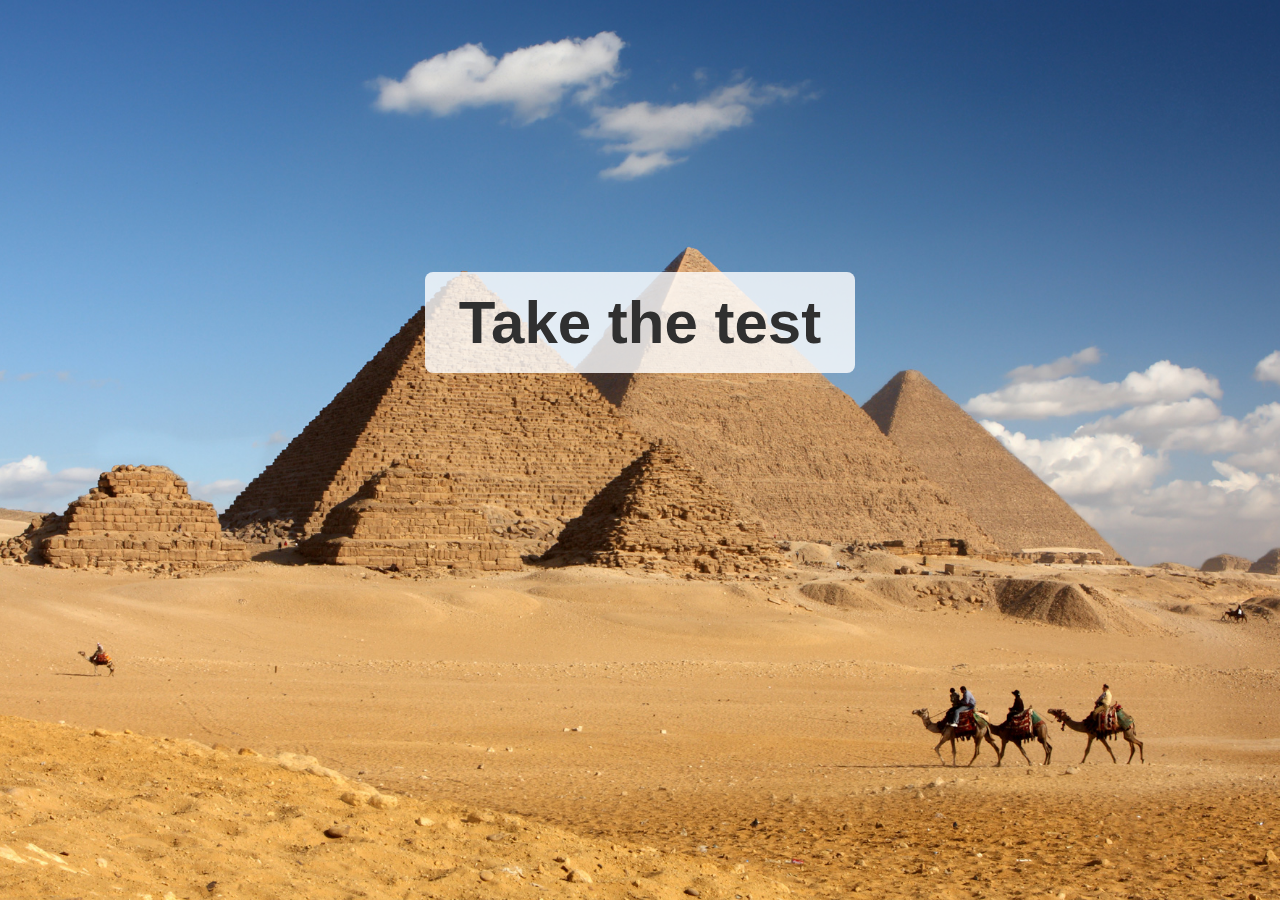
==== index.html @ 61d4b570 "first commit" ====
<!DOCTYPE HTML>

<html>
<head>	
	<!--Unless told otherwise, Safari assumes that page is 980px wide. This makes the page look zoomed out on an iPhone. The following tag remedies this.-->
	<meta name="viewport" content="user-scalable=no, width=device-width" />
	<!--Display web app in full screen mode when launched from web clip icon.-->
	<meta name="apple-mobile-web-app-capable" content="yes" />
	<title>HCAT: Historical Career Aptitude Test</title>
	<!--Link to stylesheet below.-->
	<link rel="stylesheet" href="screen.css" type="text/css" />
	<script type="text/javascript" src="javascript/jquery.js"></script>
	<script type="text/javascript" src="javascript/homeSearch.js"></script>
</head>
<body">
	<div class="homeButtons">
		<a href="questions.html">Take the test</a>
	</div>
</body>
</html>
---- screen.css ----
body {
	background: url(images/pyramid.jpeg) no-repeat center center fixed;
	-webkit-background-size: cover;
	-moz-background-size: cover;
	-o-background-size:cover;
	background-size: cover;
}

.homeButtons {
	text-align: center;
	min-width: 450px;
}

.homeButtons a {
	position: relative;
	top: 280px;
	background-color:rgba(255,255,255,0.8);
	color: #303030;
	font-family: Helvetica;
	font-weight: bold;
	font-size: 60px;
	text-align: center;
	padding: 17px 34px;
	text-decoration: none;
	border-radius: 8px;
	min-width: 300px;
}

.homeButtons a:hover {background-color: #FFCC66;}


/* OUTER IS NECCESSARY SO THAT WE CAN OFFSET THE NEXT AND BACK BUTTONS FROM THE CENTER
 */
 #outer {
	position: absolute;
	width: 1px; /*WIDTH NEEDS TO BE 1PX OR ELSE THE DIV COVERS THE WHOLE LINE */
	right: 0; /*NEEDED TO CENTER WITH ABSOLUTE POSITIONING*/
	left: 0;
	margin: 0 auto;
	top: 520px;
}

#nextButton {
	margin-left: 127px;
	position: relative;
	top: 35px;
}

#nextButton a {
	background-color:rgba(255,255,255,0.7);
	font-family: Helvetica;
	font-weight: bold;
	font-size: 30px;
	text-align: center;
	padding: 12px 24px;
	text-decoration: none;
	color: #303030;
	border-radius: 6px;
}

#nextButton a:hover { background-color: #FFCC66;}

#backButton {
	margin-left: -243px;
}

#backButton a {
	background-color:rgba(255,255,255,0.7);
	font-family: Helvetica;
	font-weight: bold;
	font-size: 30px;
	text-align: center;
	padding: 12px 24px;
	text-decoration: none;
	color: #303030;
	border-radius: 6px;
}

#backButton a:hover { background-color: #FFCC66;}

#container {
	text-align: center;
	font-family: Helvetica;
	position: relative;
	top: 5px;
}

#wrapper form {
	position: absolute;
	left: 0;
	right: 0;
	top: 300px;
	font-size: 35px;
	font-family: Helvetica;
	font-weight: bold;
	max-width: 750px;
	width: 80%;
	margin: 0 auto;
	padding: 12px 24px;
	background-color:rgba(255,255,255,0.7);
	border-radius: 8px;
	text-align: center;
	color: #303030;
	min-width: 320px;
}

#description {
	position: absolute;
	top: 150px;
	left: 400px;
	font-family: Helvetica;
	font-size: 30px;
}

#questionNumber {
	margin: 0 auto;
	top: 547px;
	max-width: 200px;
	position: absolute;
	right: 0;
	left: 0;
	font-size: 24px;
	font-family: Helvetica;
	font-weight: bold;
	padding: 12px 24px;
	text-decoration: none;
	text-align: center;
}

li {
	margin-bottom: 11px;
}
#header {margin: auto;}

h1 {
	font-size: 40px;
	font-family: Helvetica;
}
input[type=range] {    
	-webkit-appearance: none;
    width: 300px;
	background-color: rgba(255,255,255, 0.05);
} 
#pagewrap {
	max-width: 800px; /*anything longer than 480px will add extra padding and not center properly*/
	position: relative;
	top: 130px;
	margin: auto;
	border-radius: 8px;
	background-color:white;
	border: solid;
	border-width: 1.5px;
	border-color: #D0D0D0;
}

.scalebackground h1{
	max-width: 1150px;
	margin: auto;
	background-color:rgba(255,255,255,0.7);
	border-radius: 8px;
	padding: 12px 24px;
	color: #303030;
}

#templateWrap {
	background-color: rgba(255,255,255,0.8);
	margin: 4% 3%;
	padding: 10px 20px;
	color: #303030;
	border-radius: 6px;
	border: solid;
	border-width: 1.5px;
	border-color: #D0D0D0 ;
	min-width: 180px;
}

header h1{
	font-family: Helvetica;
	color: #383838;
}

.templateTitle {
	position: relative;
	text-align: left;
	font-family: Helvetica;
	font-weight: bold;
	color: #303030;
	min-width: 180px;
}
#pagewrap p {
	max-width: 750px;
}

.listTitle {
	font-family: Helvetica;
}

.listTitle p {
	white-space: nowrap;
	overflow: hidden;
	text-overflow: ellipsis;
	width: 100%;
	height: 40px;
	margin: 5px 0px;
	font-size: 14px;
}
#wrap {
	background-color: rgba(255,255,255,0.8);
	margin: 4% 3%;
	padding: 10px 20px;
	color: #303030;
	border-radius: 6px;
	border: solid;
	border-width: 1.5px;
	border-color: #D0D0D0 ;
	min-width: 275px;
}
 /* POSITIONING SUMMARY
-Relatively positioned elements are moved with respect to their normal position.
-Absolutely positioned elements are moved with respect to their containing block (as long as that block has an absolute, relative, or fixed position.
-Default for absolute is to shrink wrap to fit contents.
-Absolute positioning removes that element from the document flow, which means that the outer block will NOT automatically resize. (It is fine if both the inner and outer have a relative position. ONLY absolute positioning removes from the document flow).
-Default for element with absolute position is its static (normal) position.
-Fixed positioning: same as absolute but remains in place during scrolling. Reference to INITIAL position of container element.
*/

/*PADDING VS. MARGIN VS. BORDER VS. CONTENT
-Margin - Clears an area around the border. THE MARGIN DOES NOT HAVE A BACKGROUND COLOUR, it is completely transparent
-Border - A border that goes around the padding and content. The border is inherited from the colour property of the box
-Padding - Clears an area around the content. THE PADDING IS AFFECTED BY THE BACKGROUND COLOUR OF THE BOX
-Content - The content of the box, where text and images appear

-WHEN YOU SET WIDTH AND HEIGHT, YOU ARE SETTING THE SIZE OF THE CONTENT AREA. TO CALCULATE THE FULL SIZE OF AN ELEMENT, YOU MUST ALSO ADD THE PADDING, BORDERS AND MARGINS.

http://www.w3schools.com/css/css_boxmodel.asp
*/
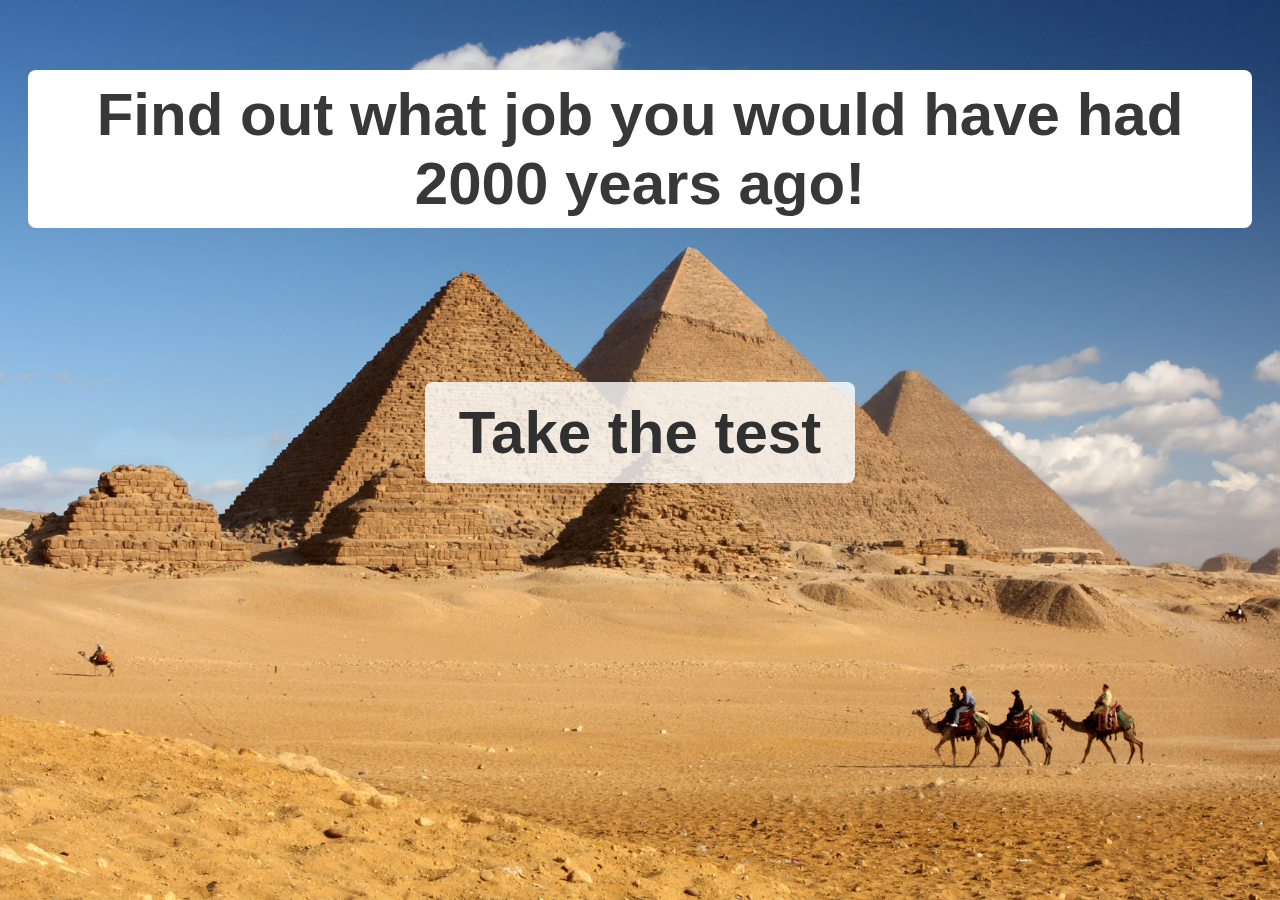
==== commit 35c6dc41: "added intro" ====
--- a/index.html
+++ b/index.html
@@ -9,12 +9,13 @@
 	<title>HCAT: Historical Career Aptitude Test</title>
 	<!--Link to stylesheet below.-->
 	<link rel="stylesheet" href="screen.css" type="text/css" />
-	<script type="text/javascript" src="javascript/jquery.js"></script>
-	<script type="text/javascript" src="javascript/homeSearch.js"></script>
 </head>
 <body">
+	<div id="intro">Find out what job you would have had 2000 years ago!</div>
 	<div class="homeButtons">
 		<a href="questions.html">Take the test</a>
 	</div>
+	<script type="text/javascript" src="javascript/jquery.js"></script>
+	<script type="text/javascript" src="javascript/homeSearch.js"></script>
 </body>
 </html>--- a/screen.css
+++ b/screen.css
@@ -1,3 +1,5 @@
+/*push successfull*/
+
 body {
 	background: url(images/pyramid.jpeg) no-repeat center center fixed;
 	-webkit-background-size: cover;
@@ -8,12 +10,13 @@
 
 .homeButtons {
 	text-align: center;
-	min-width: 450px;
+	min-width: 470px;
+
 }
 
 .homeButtons a {
 	position: relative;
-	top: 280px;
+	top: 200px;
 	background-color:rgba(255,255,255,0.8);
 	color: #303030;
 	font-family: Helvetica;
@@ -23,7 +26,7 @@
 	padding: 17px 34px;
 	text-decoration: none;
 	border-radius: 8px;
-	min-width: 300px;
+	min-width: 500px;
 }
 
 .homeButtons a:hover {background-color: #FFCC66;}
@@ -37,7 +40,7 @@
 	right: 0; /*NEEDED TO CENTER WITH ABSOLUTE POSITIONING*/
 	left: 0;
 	margin: 0 auto;
-	top: 520px;
+	bottom: 50px;
 }
 
 #nextButton {
@@ -82,26 +85,26 @@
 	text-align: center;
 	font-family: Helvetica;
 	position: relative;
-	top: 5px;
+	top: 15px;
+	font-size: 20px;
 }
 
 #wrapper form {
 	position: absolute;
 	left: 0;
 	right: 0;
-	top: 300px;
+	top: 350px;
 	font-size: 35px;
 	font-family: Helvetica;
 	font-weight: bold;
-	max-width: 750px;
-	width: 80%;
+	width: 55%;
 	margin: 0 auto;
 	padding: 12px 24px;
-	background-color:rgba(255,255,255,0.7);
-	border-radius: 8px;
-	text-align: center;
-	color: #303030;
-	min-width: 320px;
+	background-color:rgba(255,255,255,0.5);
+	border-radius: 8px;
+	text-align: center;
+	color: #303030;
+	min-width: 700px;
 }
 
 #description {
@@ -114,7 +117,7 @@
 
 #questionNumber {
 	margin: 0 auto;
-	top: 547px;
+	bottom: 40px;
 	max-width: 200px;
 	position: absolute;
 	right: 0;
@@ -125,22 +128,45 @@
 	padding: 12px 24px;
 	text-decoration: none;
 	text-align: center;
-}
-
+	color: #101010;
+}
+
+#left {
+	position: relative;
+	right: 22%;
+}
+
+#right {
+	position: relative;
+	left: 24%;
+}
 li {
 	margin-bottom: 11px;
 }
 #header {margin: auto;}
 
-h1 {
-	font-size: 40px;
-	font-family: Helvetica;
-}
+h1: {
+	font-family: Helvetica;
+	font-size: 50px;
+}
+
+#titleCareer {
+	font-size: 65px;
+	font-family: Helvetica;
+}
+
 input[type=range] {    
 	-webkit-appearance: none;
-    width: 300px;
-	background-color: rgba(255,255,255, 0.05);
-} 
+    width: 35%;
+	height: 5px;
+	background-color: #383838;
+	margin-top: auto;
+	margin-bottom: auto;
+	position: absolute;
+	top: 0; left: 0; bottom: 0; right: 0;
+	margin-left: 37.5%;
+}
+
 #pagewrap {
 	max-width: 800px; /*anything longer than 480px will add extra padding and not center properly*/
 	position: relative;
@@ -156,7 +182,7 @@
 .scalebackground h1{
 	max-width: 1150px;
 	margin: auto;
-	background-color:rgba(255,255,255,0.7);
+	background-color:rgba(255,255,255,0.5);
 	border-radius: 8px;
 	padding: 12px 24px;
 	color: #303030;
@@ -165,27 +191,32 @@
 #templateWrap {
 	background-color: rgba(255,255,255,0.8);
 	margin: 4% 3%;
-	padding: 10px 20px;
+	padding: 18px 36px;
 	color: #303030;
 	border-radius: 6px;
 	border: solid;
 	border-width: 1.5px;
 	border-color: #D0D0D0 ;
+	min-width: 310px;
+	font-size: 22px;
+	font-size: 26px;
+}
+
+header h1{
+	font-family: Helvetica;
+	color: #383838;
+	font-size: 70px;
+}
+
+.templateTitle {
+	position: relative;
+	text-align: left;
+	font-family: Helvetica;
+	font-weight: bold;
+	color: #303030;
 	min-width: 180px;
-}
-
-header h1{
-	font-family: Helvetica;
-	color: #383838;
-}
-
-.templateTitle {
-	position: relative;
-	text-align: left;
-	font-family: Helvetica;
-	font-weight: bold;
-	color: #303030;
-	min-width: 180px;
+	font-size: 30px;
+	font-size: 34px;
 }
 #pagewrap p {
 	max-width: 750px;
@@ -193,6 +224,7 @@
 
 .listTitle {
 	font-family: Helvetica;
+	font-size: 30px;
 }
 
 .listTitle p {
@@ -201,8 +233,9 @@
 	text-overflow: ellipsis;
 	width: 100%;
 	height: 40px;
-	margin: 5px 0px;
-	font-size: 14px;
+	font-size: 25px;
+	margin-bottom: 27px;
+	margin-top: 8px;
 }
 #wrap {
 	background-color: rgba(255,255,255,0.8);
@@ -213,7 +246,22 @@
 	border: solid;
 	border-width: 1.5px;
 	border-color: #D0D0D0 ;
-	min-width: 275px;
+	min-width: 470px;
+}
+
+#intro {
+	position: relative;
+	top: 50px;
+	margin: auto;
+	font-size: 60px;
+	background-color:white;
+	font-family: Helvetica;
+	color: #383838;
+	font-weight: bold;
+	padding: 10px 20px;
+	text-align: center;
+	border-radius: 8px;
+	margin: 20px;
 }
  /* POSITIONING SUMMARY
 -Relatively positioned elements are moved with respect to their normal position.
